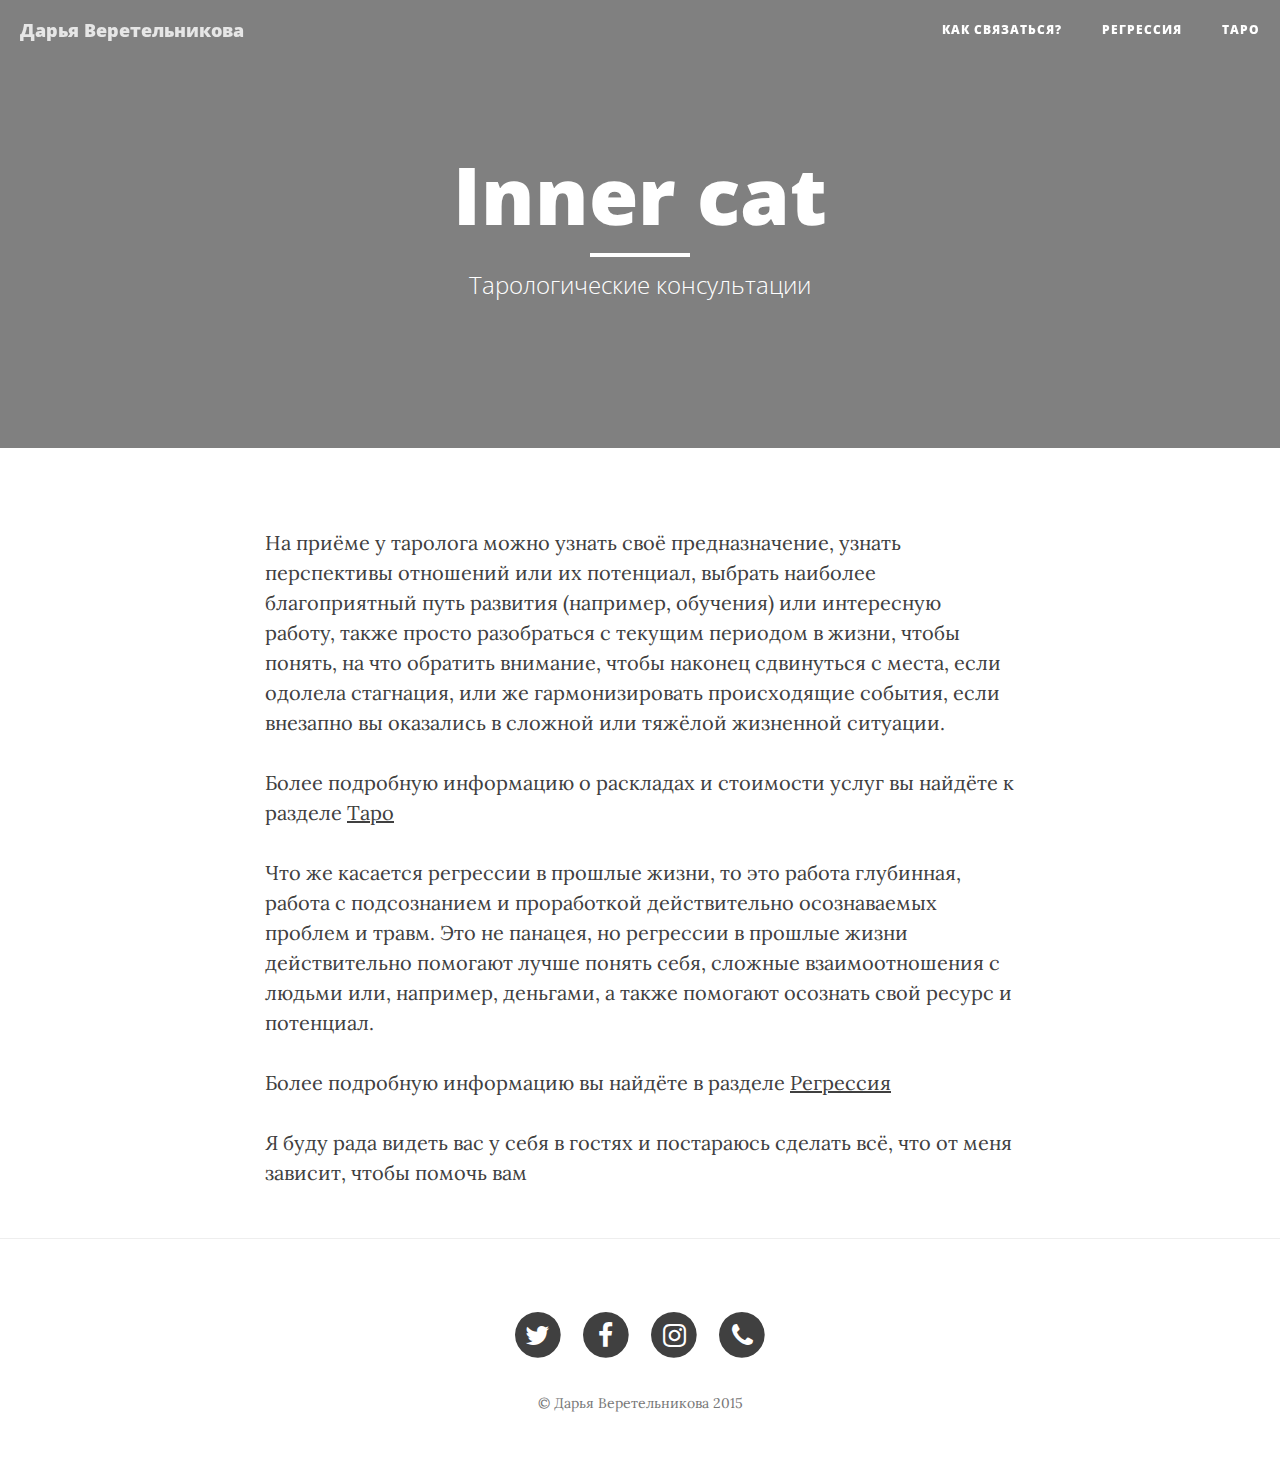
==== index.html @ f850992d "Обновил заголовок" ====
<!DOCTYPE html>
<html lang="en">

<head>

    <meta charset="utf-8">
    <meta http-equiv="X-UA-Compatible" content="IE=edge">
    <meta name="viewport" content="width=device-width, initial-scale=1">
    <meta name="description" content="Тарология и психология">

    <title>Inner cat - Дарья Веретельникова</title>

    <link rel="canonical" href="http://innercat.ru//">

    <!-- Bootstrap Core CSS -->
    <link rel="stylesheet" href="/css/bootstrap.min.css">

    <!-- Custom CSS -->
    <link rel="stylesheet" href="/css/clean-blog.css">

    <!-- Pygments Github CSS -->
    <link rel="stylesheet" href="/css/syntax.css">

    <!-- Custom Fonts -->
    <link href="//maxcdn.bootstrapcdn.com/font-awesome/4.3.0/css/font-awesome.min.css" rel="stylesheet" type="text/css">
    <link href='//fonts.googleapis.com/css?family=Lora:400,700,400italic,700italic' rel='stylesheet' type='text/css'>
    <link href='//fonts.googleapis.com/css?family=Open+Sans:300italic,400italic,600italic,700italic,800italic,400,300,600,700,800' rel='stylesheet' type='text/css'>

    <!-- HTML5 Shim and Respond.js IE8 support of HTML5 elements and media queries -->
    <!-- WARNING: Respond.js doesn't work if you view the page via file:// -->
    <!--[if lt IE 9]>
        <script src="https://oss.maxcdn.com/libs/html5shiv/3.7.0/html5shiv.js"></script>
        <script src="https://oss.maxcdn.com/libs/respond.js/1.4.2/respond.min.js"></script>
    <![endif]-->

</head>


<body>

    <!-- Navigation -->
<nav class="navbar navbar-default navbar-custom navbar-fixed-top">
    <div class="container-fluid">
        <!-- Brand and toggle get grouped for better mobile display -->
        <div class="navbar-header page-scroll">
            <button type="button" class="navbar-toggle" data-toggle="collapse" data-target="#bs-example-navbar-collapse-1">
                <span class="sr-only">Навигация</span>
                <span class="icon-bar"></span>
                <span class="icon-bar"></span>
                <span class="icon-bar"></span>
            </button>
            <a class="navbar-brand" href="/">Дарья Веретельникова</a>
        </div>

        <!-- Collect the nav links, forms, and other content for toggling -->
        <div class="collapse navbar-collapse" id="bs-example-navbar-collapse-1">
            <ul class="nav navbar-nav navbar-right">                
                
                <li>
                    <a href="/about/">Как связаться?</a>
                </li>
                
                <li>
                    <a href="/regression/">Регрессия</a>
                </li>
                
                <li>
                    <a href="/tarot/">Таро</a>
                </li>
                
            </ul>
        </div>
        <!-- /.navbar-collapse -->
    </div>
    <!-- /.container -->
</nav>


    <!-- Page Header -->
<header class="intro-header" style="background-image: url('/img/img2.jpg')">
    <div class="container">
        <div class="row">
            <div class="col-lg-8 col-lg-offset-2 col-md-10 col-md-offset-1">
                <div class="site-heading">
                    <h1>Inner cat</h1>
                    <hr class="small">
                    <span class="subheading">Тарологические консультации</span>
                </div>
            </div>
        </div>
    </div>
</header>

<!-- Main Content -->
<div class="container">
	<div class="row">
		<div class="col-lg-8 col-lg-offset-2 col-md-10 col-md-offset-1">
			<p>
На приёме у таролога можно узнать своё предназначение, узнать перспективы отношений или их потенциал, выбрать наиболее благоприятный путь развития (например, обучения) или интересную работу, также просто разобраться с текущим периодом в жизни, чтобы понять, на что обратить внимание, чтобы наконец сдвинуться с места, если одолела стагнация, или же гармонизировать происходящие события, если внезапно вы оказались в сложной или тяжёлой жизненной ситуации.
</p>

<p>
Более подробную информацию о раскладах и стоимости услуг вы найдёте к разделе <a href="/tarot">Таро</a>
</p>

<p>
Что же касается регрессии в прошлые жизни, то это работа глубинная, работа с подсознанием и проработкой действительно осознаваемых проблем и травм. Это не панацея, но регрессии в прошлые жизни действительно помогают лучше понять себя, сложные взаимоотношения с людьми или, например, деньгами, а также помогают осознать свой ресурс и потенциал.
</p>

<p>
Более подробную информацию вы найдёте в разделе <a href="/regression">Регрессия</a>
</p>

<p>
Я буду рада видеть вас у себя в гостях и постараюсь сделать всё, что от меня зависит, чтобы помочь вам
</p>
		</div>
	</div>
</div>

<hr>


    <!-- Footer -->
<footer>
    <div class="container">
        <div class="row">
            <div class="col-lg-8 col-lg-offset-2 col-md-10 col-md-offset-1">
                <ul class="list-inline text-center">
                    <!--
                    <li>
                        <a href="/feed.xml">
                            <span class="fa-stack fa-lg">
                                <i class="fa fa-circle fa-stack-2x"></i>
                                <i class="fa fa-rss fa-stack-1x fa-inverse"></i>
                            </span>
                        </a>
                    </li>
                    -->
                    
                    <li>
                        <a href="https://twitter.com/koticky">
                            <span class="fa-stack fa-lg">
                                <i class="fa fa-circle fa-stack-2x"></i>
                                <i class="fa fa-twitter fa-stack-1x fa-inverse"></i>
                            </span>
                        </a>
                    </li>
                    
                    
                    <li>
                        <a href="https://fb.com/koticky">
                            <span class="fa-stack fa-lg">
                                <i class="fa fa-circle fa-stack-2x"></i>
                                <i class="fa fa-facebook fa-stack-1x fa-inverse"></i>
                            </span>
                        </a>
                    </li>
                    
                    
                    <li>
                        <a href="https://instagram.com/koticky">
                            <span class="fa-stack fa-lg">
                                <i class="fa fa-circle fa-stack-2x"></i>
                                <i class="fa fa-instagram fa-stack-1x fa-inverse"></i>
                            </span>
                        </a>
                    </li>
                    
                    
                    <li>
                        <a href="skype:koticky">
                            <span class="fa-stack fa-lg">
                                <i class="fa fa-circle fa-stack-2x"></i>
                                <i class="fa fa-phone fa-stack-1x fa-inverse"></i>
                            </span>
                        </a>
                    </li>
                                        
                </ul>
                <p class="copyright text-muted">&copy; Дарья Веретельникова 2015</p>
            </div>
        </div>
    </div>
</footer>

<!-- jQuery -->
<script src="/js/jquery.min.js "></script>

<!-- Bootstrap Core JavaScript -->
<script src="/js/bootstrap.min.js "></script>

<!-- Custom Theme JavaScript -->
<script src="/js/clean-blog.min.js "></script>


</body>

</html>
---- css/clean-blog.css ----
body {
  font-family: 'Lora', 'Times New Roman', serif;
  font-size: 20px;
  color: #404040;
}
p {
  line-height: 1.5;
  margin: 30px 0;
}
p a {
  text-decoration: underline;
}
h1,
h2,
h3,
h4,
h5,
h6 {
  font-family: 'Open Sans', 'Helvetica Neue', Helvetica, Arial, sans-serif;
  font-weight: 800;
}
a {
  color: #404040;
}
a:hover,
a:focus {
  color: #0085a1;
}
a img:hover,
a img:focus {
  cursor: zoom-in;
}
blockquote {
  color: #808080;
  font-style: italic;
}
hr.small {
  max-width: 100px;
  margin: 15px auto;
  border-width: 4px;
  border-color: white;
}
.navbar-custom {
  background: white;
  position: absolute;
  top: 0;
  left: 0;
  width: 100%;
  z-index: 3;
  font-family: 'Open Sans', 'Helvetica Neue', Helvetica, Arial, sans-serif;
}
.navbar-custom .navbar-brand {
  font-weight: 800;
}
.navbar-custom .nav li a {
  text-transform: uppercase;
  font-size: 12px;
  font-weight: 800;
  letter-spacing: 1px;
}
@media only screen and (min-width: 768px) {
  .navbar-custom {
    background: transparent;
    border-bottom: 1px solid transparent;
  }
  .navbar-custom .navbar-brand {
    color: white;
    padding: 20px;
  }
  .navbar-custom .navbar-brand:hover,
  .navbar-custom .navbar-brand:focus {
    color: rgba(255, 255, 255, 0.8);
  }
  .navbar-custom .nav li a {
    color: white;
    padding: 20px;
  }
  .navbar-custom .nav li a:hover,
  .navbar-custom .nav li a:focus {
    color: rgba(255, 255, 255, 0.8);
  }
}
@media only screen and (min-width: 1170px) {
  .navbar-custom {
    -webkit-transition: background-color 0.3s;
    -moz-transition: background-color 0.3s;
    transition: background-color 0.3s;
    /* Force Hardware Acceleration in WebKit */
    -webkit-transform: translate3d(0, 0, 0);
    -moz-transform: translate3d(0, 0, 0);
    -ms-transform: translate3d(0, 0, 0);
    -o-transform: translate3d(0, 0, 0);
    transform: translate3d(0, 0, 0);
    -webkit-backface-visibility: hidden;
    backface-visibility: hidden;
  }
  .navbar-custom.is-fixed {
    /* when the user scrolls down, we hide the header right above the viewport */
    position: fixed;
    top: -61px;
    background-color: rgba(255, 255, 255, 0.9);
    border-bottom: 1px solid #f2f2f2;
    -webkit-transition: -webkit-transform 0.3s;
    -moz-transition: -moz-transform 0.3s;
    transition: transform 0.3s;
  }
  .navbar-custom.is-fixed .navbar-brand {
    color: #404040;
  }
  .navbar-custom.is-fixed .navbar-brand:hover,
  .navbar-custom.is-fixed .navbar-brand:focus {
    color: #0085a1;
  }
  .navbar-custom.is-fixed .nav li a {
    color: #404040;
  }
  .navbar-custom.is-fixed .nav li a:hover,
  .navbar-custom.is-fixed .nav li a:focus {
    color: #0085a1;
  }
  .navbar-custom.is-visible {
    /* if the user changes the scrolling direction, we show the header */
    -webkit-transform: translate3d(0, 100%, 0);
    -moz-transform: translate3d(0, 100%, 0);
    -ms-transform: translate3d(0, 100%, 0);
    -o-transform: translate3d(0, 100%, 0);
    transform: translate3d(0, 100%, 0);
  }
}
.intro-header {
  background: no-repeat center center;
  background-color: #808080;
  background-attachment: scroll;
  -webkit-background-size: cover;
  -moz-background-size: cover;
  background-size: cover;
  -o-background-size: cover;
  margin-bottom: 50px;
}
.intro-header .site-heading,
.intro-header .post-heading,
.intro-header .page-heading {
  padding: 100px 0 50px;
  color: white;
}
@media only screen and (min-width: 768px) {
  .intro-header .site-heading,
  .intro-header .post-heading,
  .intro-header .page-heading {
    padding: 150px 0;
  }
}
.intro-header .site-heading,
.intro-header .page-heading {
  text-align: center;
}
.intro-header .site-heading h1,
.intro-header .page-heading h1 {
  margin-top: 0;
  font-size: 50px;
}
.intro-header .site-heading .subheading,
.intro-header .page-heading .subheading {
  font-size: 24px;
  line-height: 1.1;
  display: block;
  font-family: 'Open Sans', 'Helvetica Neue', Helvetica, Arial, sans-serif;
  font-weight: 300;
  margin: 10px 0 0;
}
@media only screen and (min-width: 768px) {
  .intro-header .site-heading h1,
  .intro-header .page-heading h1 {
    font-size: 80px;
  }
}
.intro-header .post-heading h1 {
  font-size: 35px;
}
.intro-header .post-heading .subheading,
.intro-header .post-heading .meta {
  line-height: 1.1;
  display: block;
}
.intro-header .post-heading .subheading {
  font-family: 'Open Sans', 'Helvetica Neue', Helvetica, Arial, sans-serif;
  font-size: 24px;
  margin: 10px 0 30px;
  font-weight: 600;
}
.intro-header .post-heading .meta {
  font-family: 'Lora', 'Times New Roman', serif;
  font-style: italic;
  font-weight: 300;
  font-size: 20px;
}
.intro-header .post-heading .meta a {
  color: white;
}
@media only screen and (min-width: 768px) {
  .intro-header .post-heading h1 {
    font-size: 55px;
  }
  .intro-header .post-heading .subheading {
    font-size: 30px;
  }
}
.post-preview > a {
  color: #404040;
}
.post-preview > a:hover,
.post-preview > a:focus {
  text-decoration: none;
  color: #0085a1;
}
.post-preview > a > .post-title {
  font-size: 30px;
  margin-top: 30px;
  margin-bottom: 10px;
}
.post-preview > a > .post-subtitle {
  margin: 0;
  font-weight: 300;
  margin-bottom: 10px;
}
.post-preview > .post-meta {
  color: #808080;
  font-size: 18px;
  font-style: italic;
  margin-top: 0;
}
.post-preview > .post-meta > a {
  text-decoration: none;
  color: #404040;
}
.post-preview > .post-meta > a:hover,
.post-preview > .post-meta > a:focus {
  color: #0085a1;
  text-decoration: underline;
}
@media only screen and (min-width: 768px) {
  .post-preview > a > .post-title {
    font-size: 36px;
  }
}
.section-heading {
  font-size: 36px;
  margin-top: 60px;
  font-weight: 700;
}
.caption {
  text-align: center;
  font-size: 14px;
  padding: 10px;
  font-style: italic;
  margin: 0;
  display: block;
  border-bottom-right-radius: 5px;
  border-bottom-left-radius: 5px;
}
footer {
  padding: 50px 0 65px;
}
footer .list-inline {
  margin: 0;
  padding: 0;
}
footer .copyright {
  font-size: 14px;
  text-align: center;
  margin-bottom: 0;
}
.floating-label-form-group {
  font-size: 14px;
  position: relative;
  margin-bottom: 0;
  padding-bottom: 0.5em;
  border-bottom: 1px solid #eeeeee;
}
.floating-label-form-group input,
.floating-label-form-group textarea {
  z-index: 1;
  position: relative;
  padding-right: 0;
  padding-left: 0;
  border: none;
  border-radius: 0;
  font-size: 1.5em;
  background: none;
  box-shadow: none !important;
  resize: none;
}
.floating-label-form-group label {
  display: block;
  z-index: 0;
  position: relative;
  top: 2em;
  margin: 0;
  font-size: 0.85em;
  line-height: 1.764705882em;
  vertical-align: middle;
  vertical-align: baseline;
  opacity: 0;
  -webkit-transition: top 0.3s ease,opacity 0.3s ease;
  -moz-transition: top 0.3s ease,opacity 0.3s ease;
  -ms-transition: top 0.3s ease,opacity 0.3s ease;
  transition: top 0.3s ease,opacity 0.3s ease;
}
.floating-label-form-group::not(:first-child) {
  padding-left: 14px;
  border-left: 1px solid #eeeeee;
}
.floating-label-form-group-with-value label {
  top: 0;
  opacity: 1;
}
.floating-label-form-group-with-focus label {
  color: #0085a1;
}
form .row:first-child .floating-label-form-group {
  border-top: 1px solid #eeeeee;
}
.btn {
  font-family: 'Open Sans', 'Helvetica Neue', Helvetica, Arial, sans-serif;
  text-transform: uppercase;
  font-size: 14px;
  font-weight: 800;
  letter-spacing: 1px;
  border-radius: 0;
  padding: 15px 25px;
}
.btn-lg {
  font-size: 16px;
  padding: 25px 35px;
}
.btn-default:hover,
.btn-default:focus {
  background-color: #0085a1;
  border: 1px solid #0085a1;
  color: white;
}
.pager {
  margin: 20px 0 0;
}
.pager li > a,
.pager li > span {
  font-family: 'Open Sans', 'Helvetica Neue', Helvetica, Arial, sans-serif;
  text-transform: uppercase;
  font-size: 14px;
  font-weight: 800;
  letter-spacing: 1px;
  padding: 10px 5px;
  background-color: white;
  border-radius: 0;
}
@media only screen and (min-width: 768px) {
  .pager li > a,
  .pager li > span {
    font-size: 14px;
    padding: 15px 25px;
  }
}
.pager li > a:hover,
.pager li > a:focus {
  color: white;
  background-color: #0085a1;
  border: 1px solid #0085a1;
}
.pager .disabled > a,
.pager .disabled > a:hover,
.pager .disabled > a:focus,
.pager .disabled > span {
  color: #808080;
  background-color: #404040;
  cursor: not-allowed;
}
::-moz-selection {
  color: white;
  text-shadow: none;
  background: #0085a1;
}
::selection {
  color: white;
  text-shadow: none;
  background: #0085a1;
}
img::selection {
  color: white;
  background: transparent;
}
img::-moz-selection {
  color: white;
  background: transparent;
}
body {
  webkit-tap-highlight-color: #0085a1;
}
---- css/syntax.css ----
/* to make lines scroll instead of wrap */
/* from http://stackoverflow.com/a/23393920 */

.highlight pre code * {
  white-space: nowrap;    // this sets all children inside to nowrap
}

.highlight pre {
  overflow-x: auto;       // this sets the scrolling in x
}

.highlight pre code {
  white-space: pre;       // forces <code> to respect <pre> formatting
}


/*
 * GitHub style for Pygments syntax highlighter, for use with Jekyll
 * Courtesy of GitHub.com
 */

.highlight pre, pre, .highlight .hll { background-color: #f8f8f8; border: 1px solid #ccc; padding: 6px 10px; border-radius: 3px; }
.highlight .c { color: #999988; font-style: italic; }
.highlight .err { color: #a61717; background-color: #e3d2d2; }
.highlight .k { font-weight: bold; }
.highlight .o { font-weight: bold; }
.highlight .cm { color: #999988; font-style: italic; }
.highlight .cp { color: #999999; font-weight: bold; }
.highlight .c1 { color: #999988; font-style: italic; }
.highlight .cs { color: #999999; font-weight: bold; font-style: italic; }
.highlight .gd { color: #000000; background-color: #ffdddd; }
.highlight .gd .x { color: #000000; background-color: #ffaaaa; }
.highlight .ge { font-style: italic; }
.highlight .gr { color: #aa0000; }
.highlight .gh { color: #999999; }
.highlight .gi { color: #000000; background-color: #ddffdd; }
.highlight .gi .x { color: #000000; background-color: #aaffaa; }
.highlight .go { color: #888888; }
.highlight .gp { color: #555555; }
.highlight .gs { font-weight: bold; }
.highlight .gu { color: #800080; font-weight: bold; }
.highlight .gt { color: #aa0000; }
.highlight .kc { font-weight: bold; }
.highlight .kd { font-weight: bold; }
.highlight .kn { font-weight: bold; }
.highlight .kp { font-weight: bold; }
.highlight .kr { font-weight: bold; }
.highlight .kt { color: #445588; font-weight: bold; }
.highlight .m { color: #009999; }
.highlight .s { color: #dd1144; }
.highlight .n { color: #333333; }
.highlight .na { color: teal; }
.highlight .nb { color: #0086b3; }
.highlight .nc { color: #445588; font-weight: bold; }
.highlight .no { color: teal; }
.highlight .ni { color: purple; }
.highlight .ne { color: #990000; font-weight: bold; }
.highlight .nf { color: #990000; font-weight: bold; }
.highlight .nn { color: #555555; }
.highlight .nt { color: navy; }
.highlight .nv { color: teal; }
.highlight .ow { font-weight: bold; }
.highlight .w { color: #bbbbbb; }
.highlight .mf { color: #009999; }
.highlight .mh { color: #009999; }
.highlight .mi { color: #009999; }
.highlight .mo { color: #009999; }
.highlight .sb { color: #dd1144; }
.highlight .sc { color: #dd1144; }
.highlight .sd { color: #dd1144; }
.highlight .s2 { color: #dd1144; }
.highlight .se { color: #dd1144; }
.highlight .sh { color: #dd1144; }
.highlight .si { color: #dd1144; }
.highlight .sx { color: #dd1144; }
.highlight .sr { color: #009926; }
.highlight .s1 { color: #dd1144; }
.highlight .ss { color: #990073; }
.highlight .bp { color: #999999; }
.highlight .vc { color: teal; }
.highlight .vg { color: teal; }
.highlight .vi { color: teal; }
.highlight .il { color: #009999; }
.highlight .gc { color: #999; background-color: #EAF2F5; }
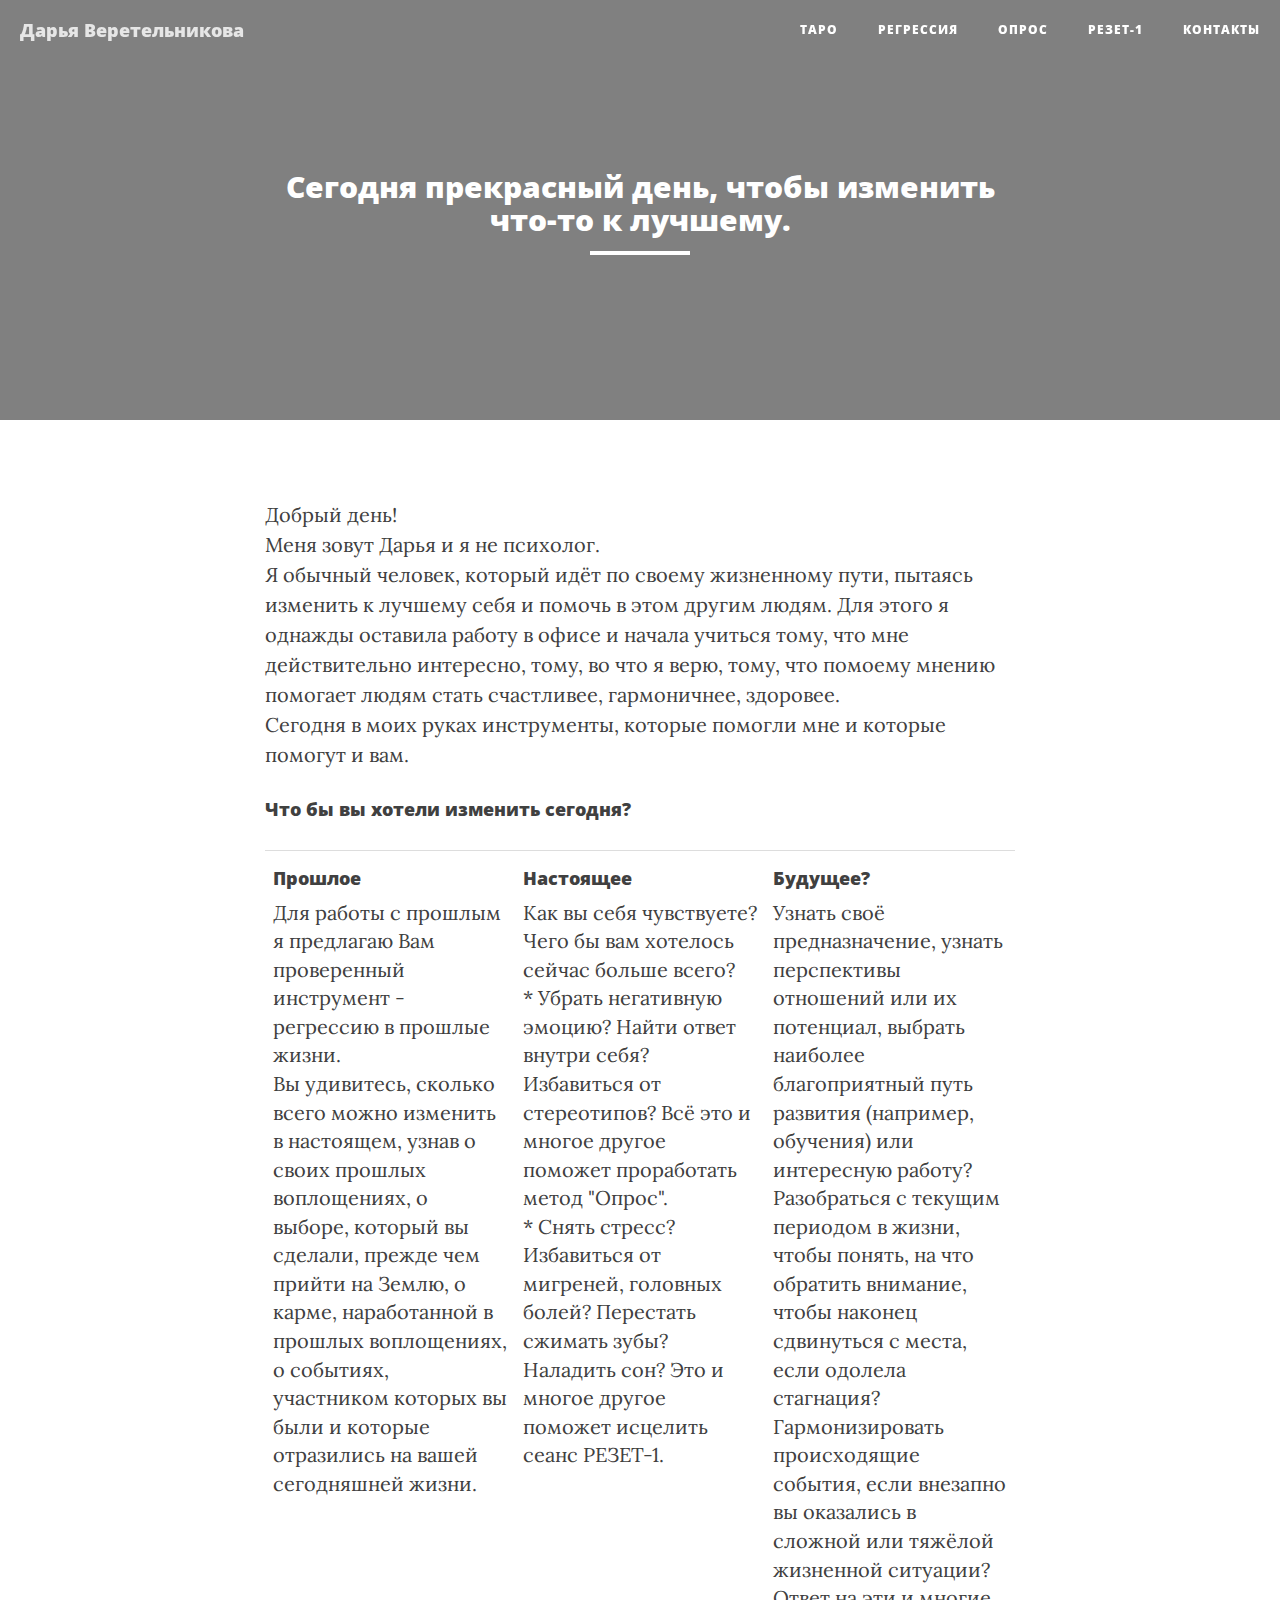
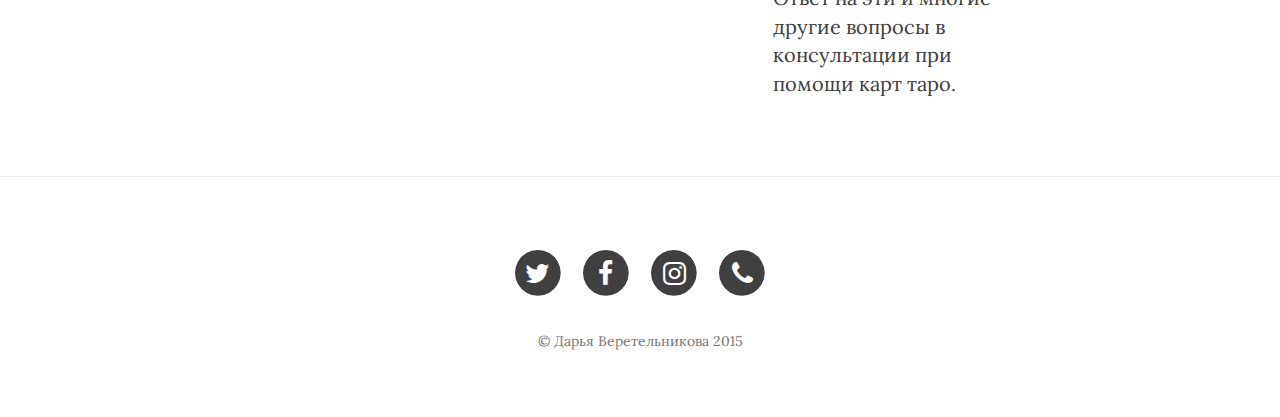
==== commit d23ef7f6: "uodate" ====
--- a/index.html
+++ b/index.html
@@ -57,15 +57,23 @@
             <ul class="nav navbar-nav navbar-right">                
                 
                 <li>
-                    <a href="/about/">Как связаться?</a>
+                    <a href="/tarot/">Таро</a>
+                </li>
+				
+                <li>
+                    <a href="/regression/">Регрессия</a>
                 </li>
                 
                 <li>
-                    <a href="/regression/">Регрессия</a>
-                </li>
-                
-                <li>
-                    <a href="/tarot/">Таро</a>
+                    <a href="/opros/">Опрос</a>
+                </li>
+								
+				<li>
+                    <a href="/reset/">РЕЗЕТ-1</a>
+                </li>
+				
+				<li>
+                    <a href="/about/">Контакты</a>
                 </li>
                 
             </ul>
@@ -82,9 +90,9 @@
         <div class="row">
             <div class="col-lg-8 col-lg-offset-2 col-md-10 col-md-offset-1">
                 <div class="site-heading">
-                    <h1>Inner cat</h1>
+                    <h2>Сегодня прекрасный день, чтобы изменить что-то к лучшему.</h2>
                     <hr class="small">
-                    <span class="subheading">Тарологические консультации</span>
+                    <span class="subheading"></span>
                 </div>
             </div>
         </div>
@@ -96,23 +104,31 @@
 	<div class="row">
 		<div class="col-lg-8 col-lg-offset-2 col-md-10 col-md-offset-1">
 			<p>
-На приёме у таролога можно узнать своё предназначение, узнать перспективы отношений или их потенциал, выбрать наиболее благоприятный путь развития (например, обучения) или интересную работу, также просто разобраться с текущим периодом в жизни, чтобы понять, на что обратить внимание, чтобы наконец сдвинуться с места, если одолела стагнация, или же гармонизировать происходящие события, если внезапно вы оказались в сложной или тяжёлой жизненной ситуации.
+Добрый день!
+<br>Меня зовут Дарья и я не психолог. 
+<br>Я обычный человек, который идёт по своему жизненному пути, пытаясь изменить к лучшему себя и помочь в этом другим людям. Для этого я однажды оставила работу в офисе и начала учиться тому, что мне действительно интересно, тому, во что я верю, тому, что помоему мнению помогает людям стать счастливее, гармоничнее, здоровее.
+<br>Сегодня в моих руках инструменты, которые помогли мне и которые помогут и вам.
 </p>
-
+<p><h4>Что бы вы хотели изменить сегодня?</h4>
+</p>
+<table width=99%>
+<td width=33% align=char valign=top>
+<h4>Прошлое</h4>
+Для работы с прошлым я предлагаю Вам проверенный инструмент - <a href='/regression/'>регрессию в прошлые жизни.</a>
+<br>Вы удивитесь, сколько всего можно изменить в настоящем, узнав о своих прошлых воплощениях, о выборе, который вы сделали, прежде чем прийти на Землю, о карме, наработанной в прошлых воплощениях, о событиях, участником которых вы были и которые отразились на вашей сегодняшней жизни.
+</td>
+<td width=33% align=char valign=top>
+<h4>Настоящее</h4>
+Как вы себя чувствуете? Чего бы вам хотелось сейчас больше всего?
+<br>* Убрать негативную эмоцию? Найти ответ внутри себя? Избавиться от стереотипов? Всё это и многое другое поможет проработать метод <a href='/opros'>"Опрос".</a>
+<br>* Снять стресс? Избавиться от мигреней, головных болей? Перестать сжимать зубы? Наладить сон? Это и многое другое поможет исцелить сеанс <a href='/reset'>РЕЗЕТ-1.</a>
+</td>
+<td width=33% align=char valign=top>
+<h4>Будущее?</h4>
+Узнать своё предназначение, узнать перспективы отношений или их потенциал, выбрать наиболее благоприятный путь развития (например, обучения) или интересную работу? Разобраться с текущим периодом в жизни, чтобы понять, на что обратить внимание, чтобы наконец сдвинуться с места, если одолела стагнация? Гармонизировать происходящие события, если внезапно вы оказались в сложной или тяжёлой жизненной ситуации? Ответ на эти и многие другие вопросы в <a href='/tarot/'>консультации при помощи карт таро</a>.
+</td>
+</table>
 <p>
-Более подробную информацию о раскладах и стоимости услуг вы найдёте к разделе <a href="/tarot">Таро</a>
-</p>
-
-<p>
-Что же касается регрессии в прошлые жизни, то это работа глубинная, работа с подсознанием и проработкой действительно осознаваемых проблем и травм. Это не панацея, но регрессии в прошлые жизни действительно помогают лучше понять себя, сложные взаимоотношения с людьми или, например, деньгами, а также помогают осознать свой ресурс и потенциал.
-</p>
-
-<p>
-Более подробную информацию вы найдёте в разделе <a href="/regression">Регрессия</a>
-</p>
-
-<p>
-Я буду рада видеть вас у себя в гостях и постараюсь сделать всё, что от меня зависит, чтобы помочь вам
 </p>
 		</div>
 	</div>
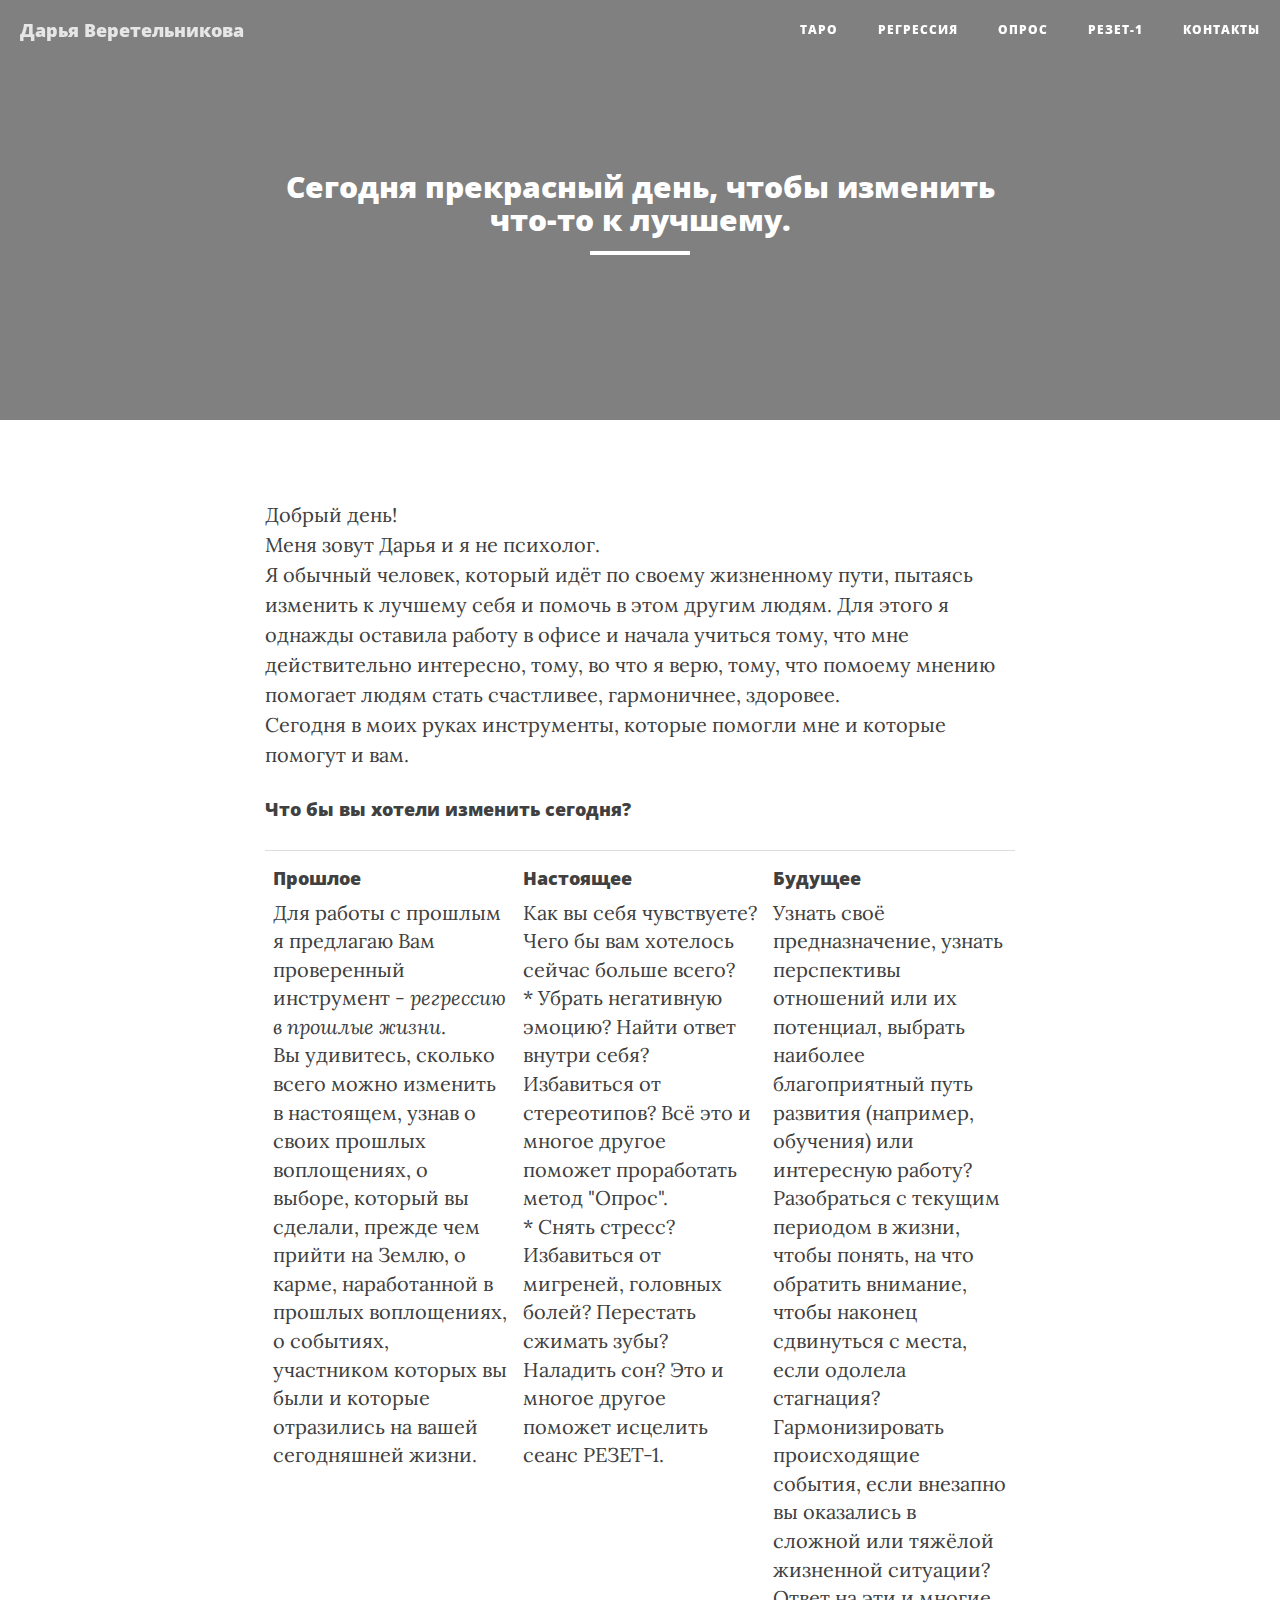
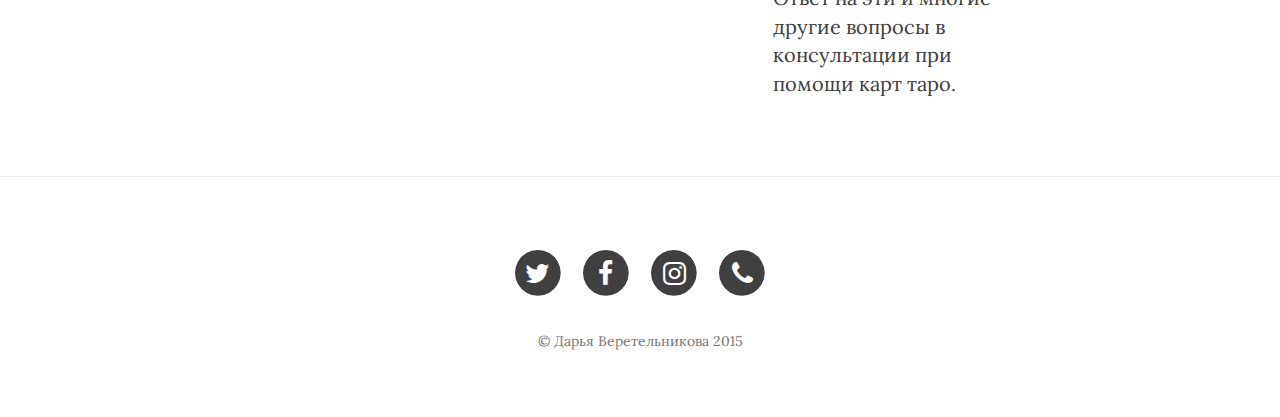
==== commit dc62c24a: "r" ====
--- a/index.html
+++ b/index.html
@@ -114,7 +114,7 @@
 <table width=99%>
 <td width=33% align=char valign=top>
 <h4>Прошлое</h4>
-Для работы с прошлым я предлагаю Вам проверенный инструмент - <a href='/regression/'>регрессию в прошлые жизни.</a>
+Для работы с прошлым я предлагаю Вам проверенный инструмент - <a href='/regression/'><i>регрессию в прошлые жизни</i>.</a>
 <br>Вы удивитесь, сколько всего можно изменить в настоящем, узнав о своих прошлых воплощениях, о выборе, который вы сделали, прежде чем прийти на Землю, о карме, наработанной в прошлых воплощениях, о событиях, участником которых вы были и которые отразились на вашей сегодняшней жизни.
 </td>
 <td width=33% align=char valign=top>
@@ -124,7 +124,7 @@
 <br>* Снять стресс? Избавиться от мигреней, головных болей? Перестать сжимать зубы? Наладить сон? Это и многое другое поможет исцелить сеанс <a href='/reset'>РЕЗЕТ-1.</a>
 </td>
 <td width=33% align=char valign=top>
-<h4>Будущее?</h4>
+<h4>Будущее</h4>
 Узнать своё предназначение, узнать перспективы отношений или их потенциал, выбрать наиболее благоприятный путь развития (например, обучения) или интересную работу? Разобраться с текущим периодом в жизни, чтобы понять, на что обратить внимание, чтобы наконец сдвинуться с места, если одолела стагнация? Гармонизировать происходящие события, если внезапно вы оказались в сложной или тяжёлой жизненной ситуации? Ответ на эти и многие другие вопросы в <a href='/tarot/'>консультации при помощи карт таро</a>.
 </td>
 </table>
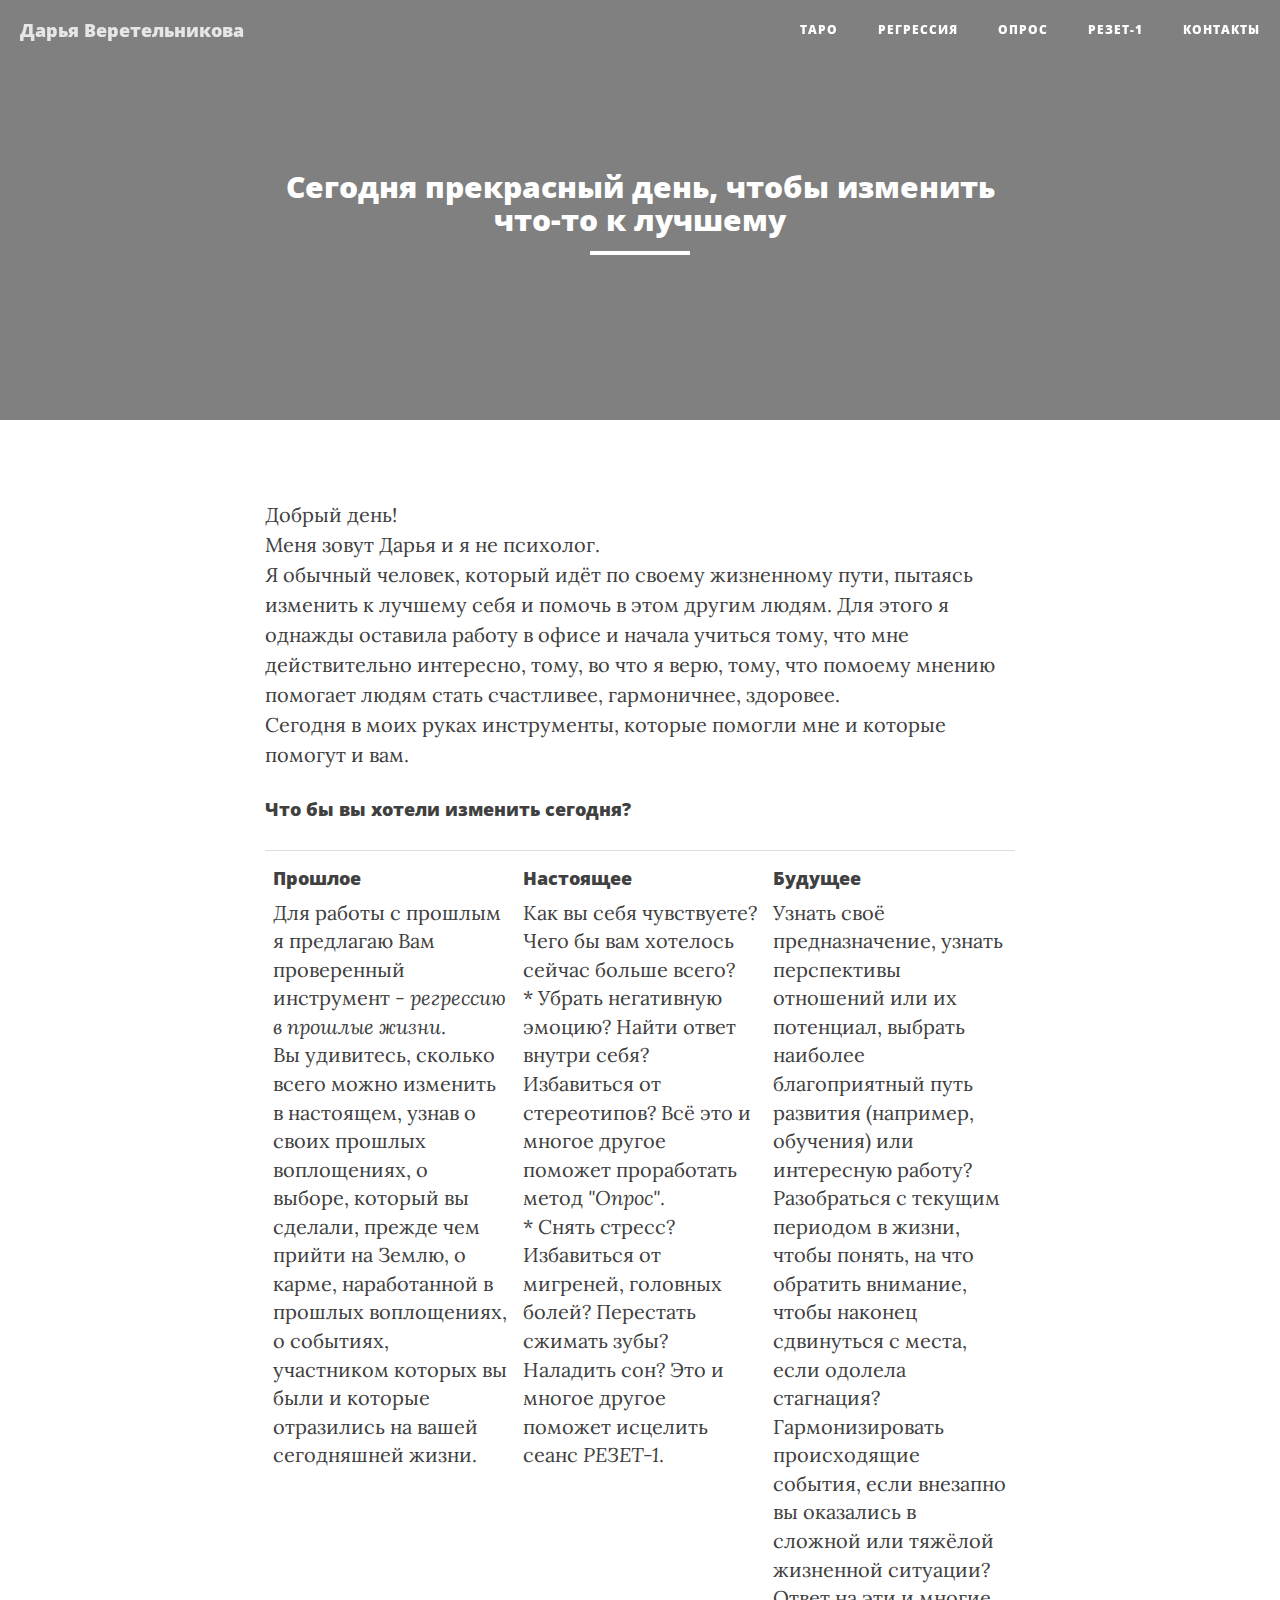
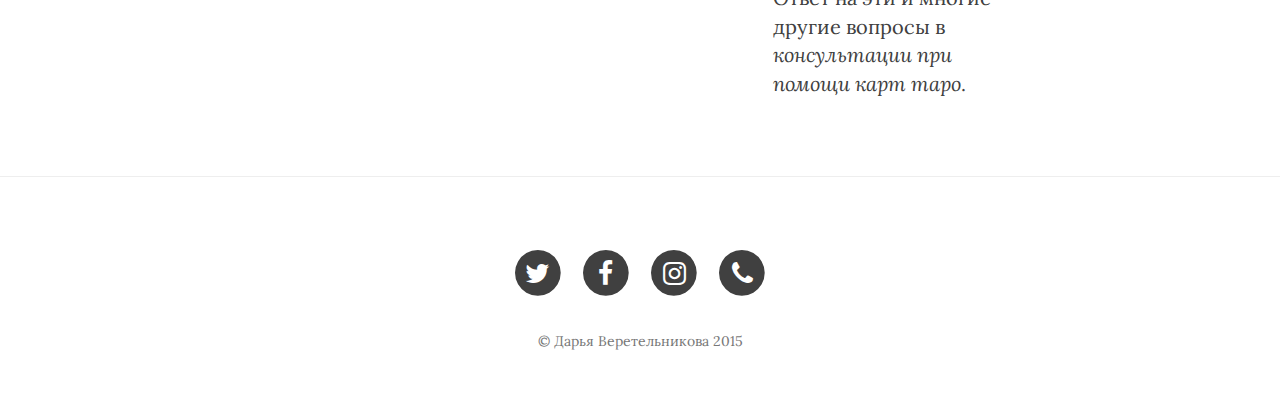
==== commit 3c725697: "test" ====
--- a/index.html
+++ b/index.html
@@ -90,7 +90,7 @@
         <div class="row">
             <div class="col-lg-8 col-lg-offset-2 col-md-10 col-md-offset-1">
                 <div class="site-heading">
-                    <h2>Сегодня прекрасный день, чтобы изменить что-то к лучшему.</h2>
+                    <h2>Сегодня прекрасный день, чтобы изменить что-то к лучшему</h2>
                     <hr class="small">
                     <span class="subheading"></span>
                 </div>
@@ -111,7 +111,7 @@
 </p>
 <p><h4>Что бы вы хотели изменить сегодня?</h4>
 </p>
-<table width=99%>
+<table width=99% font size=12px>
 <td width=33% align=char valign=top>
 <h4>Прошлое</h4>
 Для работы с прошлым я предлагаю Вам проверенный инструмент - <a href='/regression/'><i>регрессию в прошлые жизни</i>.</a>
@@ -120,12 +120,12 @@
 <td width=33% align=char valign=top>
 <h4>Настоящее</h4>
 Как вы себя чувствуете? Чего бы вам хотелось сейчас больше всего?
-<br>* Убрать негативную эмоцию? Найти ответ внутри себя? Избавиться от стереотипов? Всё это и многое другое поможет проработать метод <a href='/opros'>"Опрос".</a>
-<br>* Снять стресс? Избавиться от мигреней, головных болей? Перестать сжимать зубы? Наладить сон? Это и многое другое поможет исцелить сеанс <a href='/reset'>РЕЗЕТ-1.</a>
+<br>* Убрать негативную эмоцию? Найти ответ внутри себя? Избавиться от стереотипов? Всё это и многое другое поможет проработать метод <a href='/opros'><i>"Опрос"</i>.</a>
+<br>* Снять стресс? Избавиться от мигреней, головных болей? Перестать сжимать зубы? Наладить сон? Это и многое другое поможет исцелить сеанс <a href='/reset'><i>РЕЗЕТ-1</i>.</a>
 </td>
 <td width=33% align=char valign=top>
 <h4>Будущее</h4>
-Узнать своё предназначение, узнать перспективы отношений или их потенциал, выбрать наиболее благоприятный путь развития (например, обучения) или интересную работу? Разобраться с текущим периодом в жизни, чтобы понять, на что обратить внимание, чтобы наконец сдвинуться с места, если одолела стагнация? Гармонизировать происходящие события, если внезапно вы оказались в сложной или тяжёлой жизненной ситуации? Ответ на эти и многие другие вопросы в <a href='/tarot/'>консультации при помощи карт таро</a>.
+Узнать своё предназначение, узнать перспективы отношений или их потенциал, выбрать наиболее благоприятный путь развития (например, обучения) или интересную работу? Разобраться с текущим периодом в жизни, чтобы понять, на что обратить внимание, чтобы наконец сдвинуться с места, если одолела стагнация? Гармонизировать происходящие события, если внезапно вы оказались в сложной или тяжёлой жизненной ситуации? Ответ на эти и многие другие вопросы в <a href='/tarot/'><i>консультации при помощи карт таро</i></a>.
 </td>
 </table>
 <p>
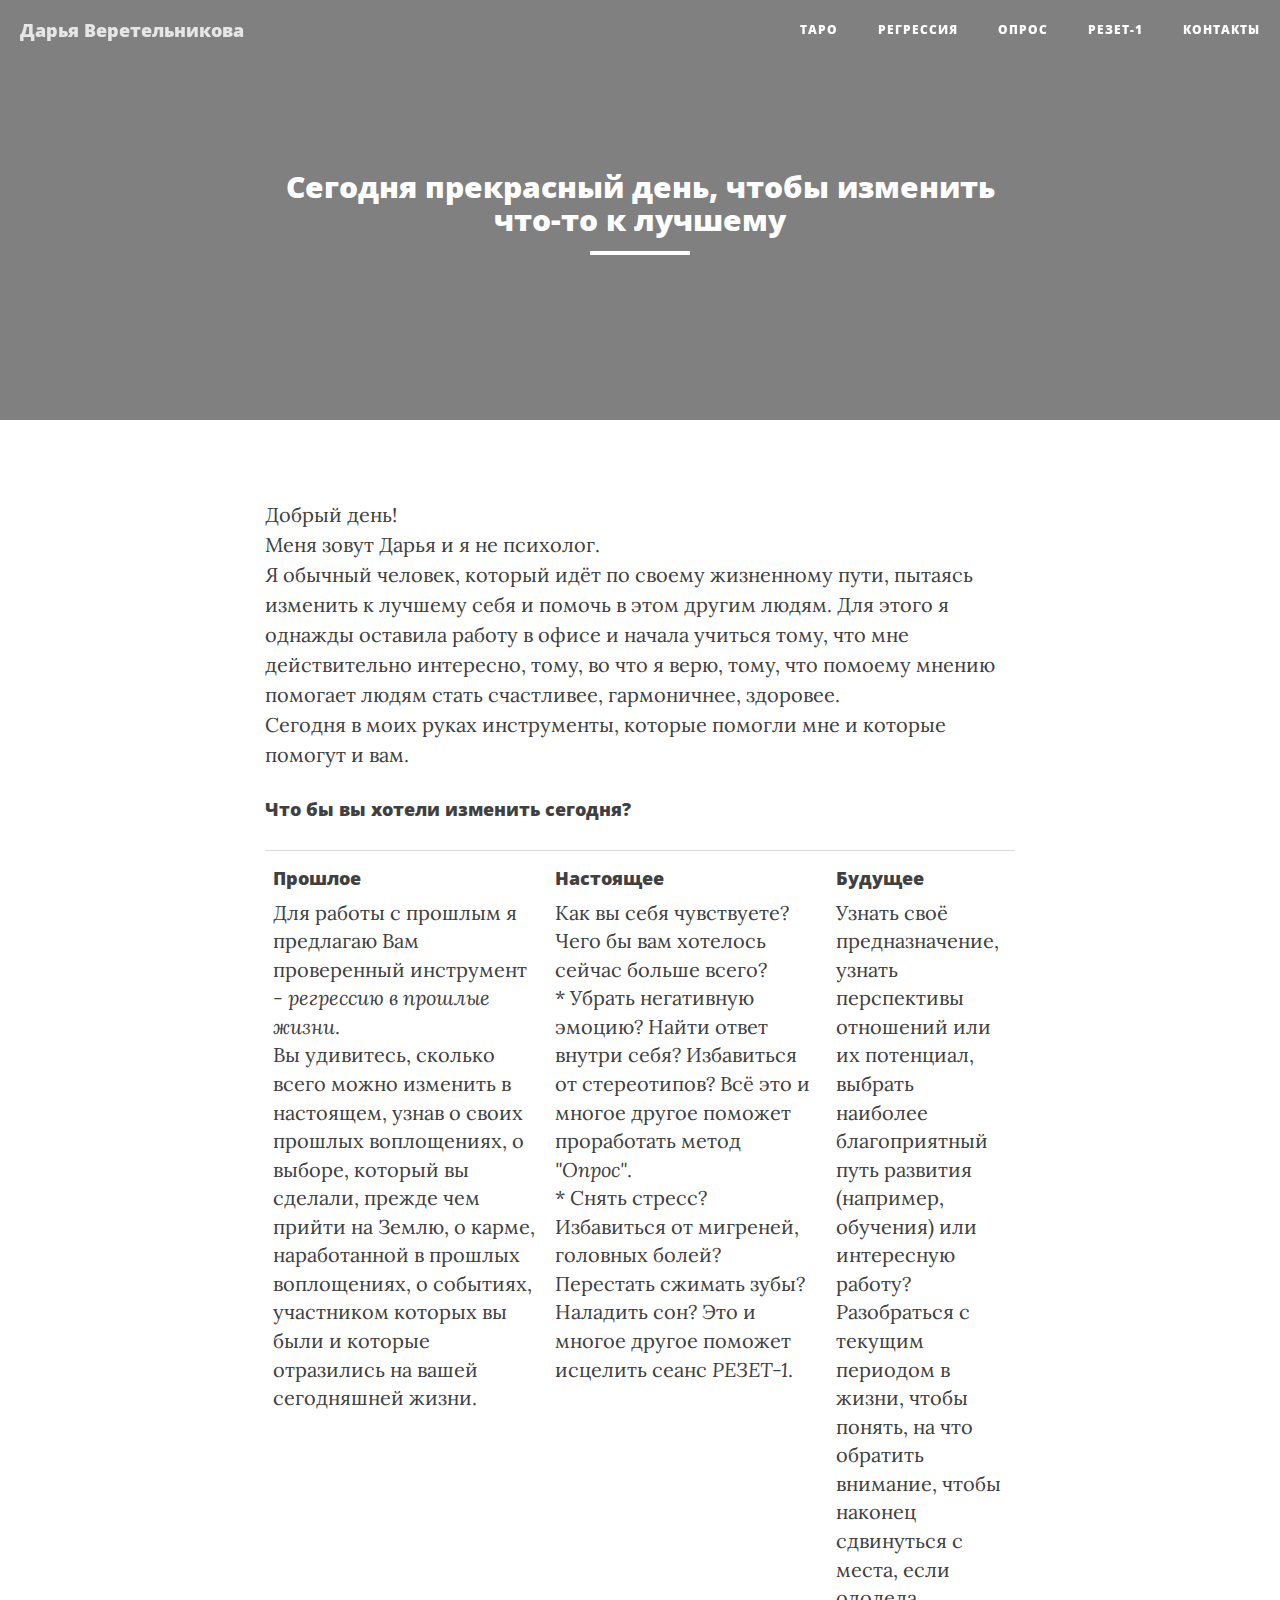
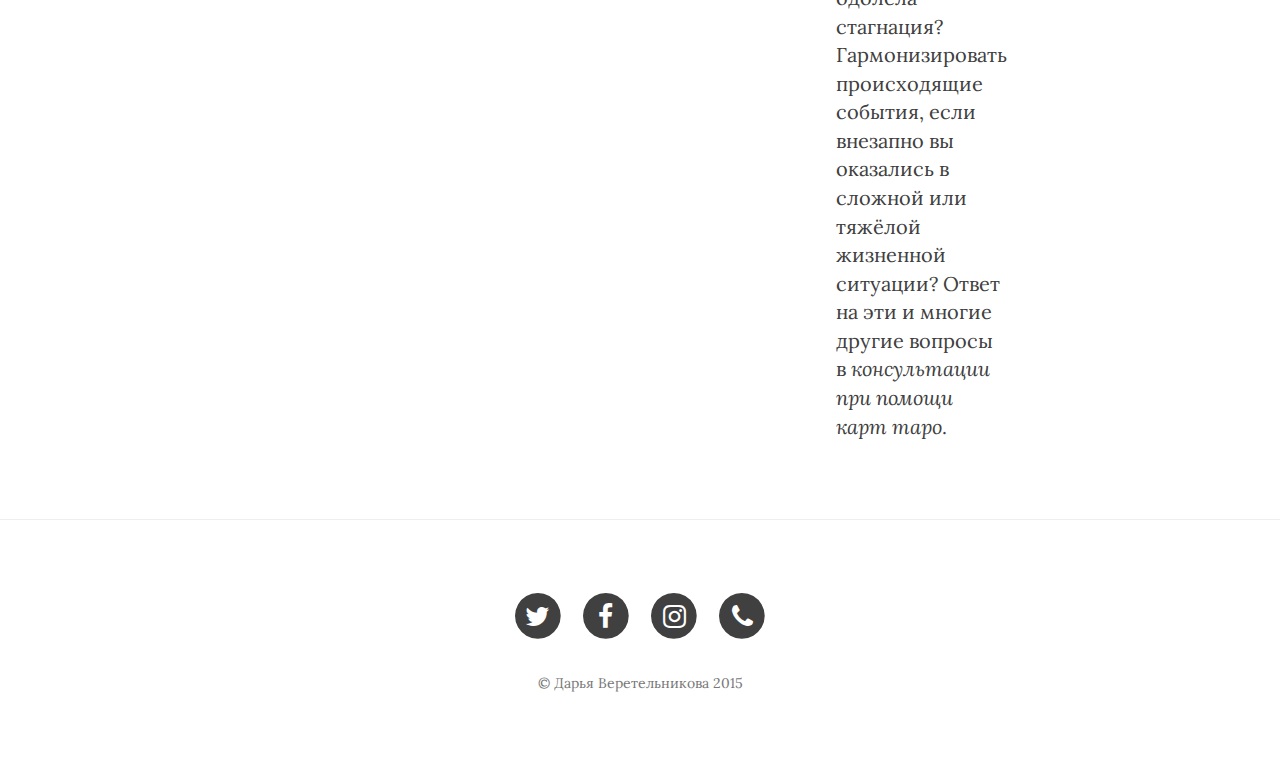
==== commit f5bf7d56: "table" ====
--- a/index.html
+++ b/index.html
@@ -111,19 +111,19 @@
 </p>
 <p><h4>Что бы вы хотели изменить сегодня?</h4>
 </p>
-<table width=99% font size=12px>
-<td width=33% align=char valign=top>
+<table width=120%>
+<td width=40% align=char valign=top>
 <h4>Прошлое</h4>
 Для работы с прошлым я предлагаю Вам проверенный инструмент - <a href='/regression/'><i>регрессию в прошлые жизни</i>.</a>
 <br>Вы удивитесь, сколько всего можно изменить в настоящем, узнав о своих прошлых воплощениях, о выборе, который вы сделали, прежде чем прийти на Землю, о карме, наработанной в прошлых воплощениях, о событиях, участником которых вы были и которые отразились на вашей сегодняшней жизни.
 </td>
-<td width=33% align=char valign=top>
+<td width=40% align=char valign=top>
 <h4>Настоящее</h4>
 Как вы себя чувствуете? Чего бы вам хотелось сейчас больше всего?
 <br>* Убрать негативную эмоцию? Найти ответ внутри себя? Избавиться от стереотипов? Всё это и многое другое поможет проработать метод <a href='/opros'><i>"Опрос"</i>.</a>
 <br>* Снять стресс? Избавиться от мигреней, головных болей? Перестать сжимать зубы? Наладить сон? Это и многое другое поможет исцелить сеанс <a href='/reset'><i>РЕЗЕТ-1</i>.</a>
 </td>
-<td width=33% align=char valign=top>
+<td width=40% align=char valign=top>
 <h4>Будущее</h4>
 Узнать своё предназначение, узнать перспективы отношений или их потенциал, выбрать наиболее благоприятный путь развития (например, обучения) или интересную работу? Разобраться с текущим периодом в жизни, чтобы понять, на что обратить внимание, чтобы наконец сдвинуться с места, если одолела стагнация? Гармонизировать происходящие события, если внезапно вы оказались в сложной или тяжёлой жизненной ситуации? Ответ на эти и многие другие вопросы в <a href='/tarot/'><i>консультации при помощи карт таро</i></a>.
 </td>
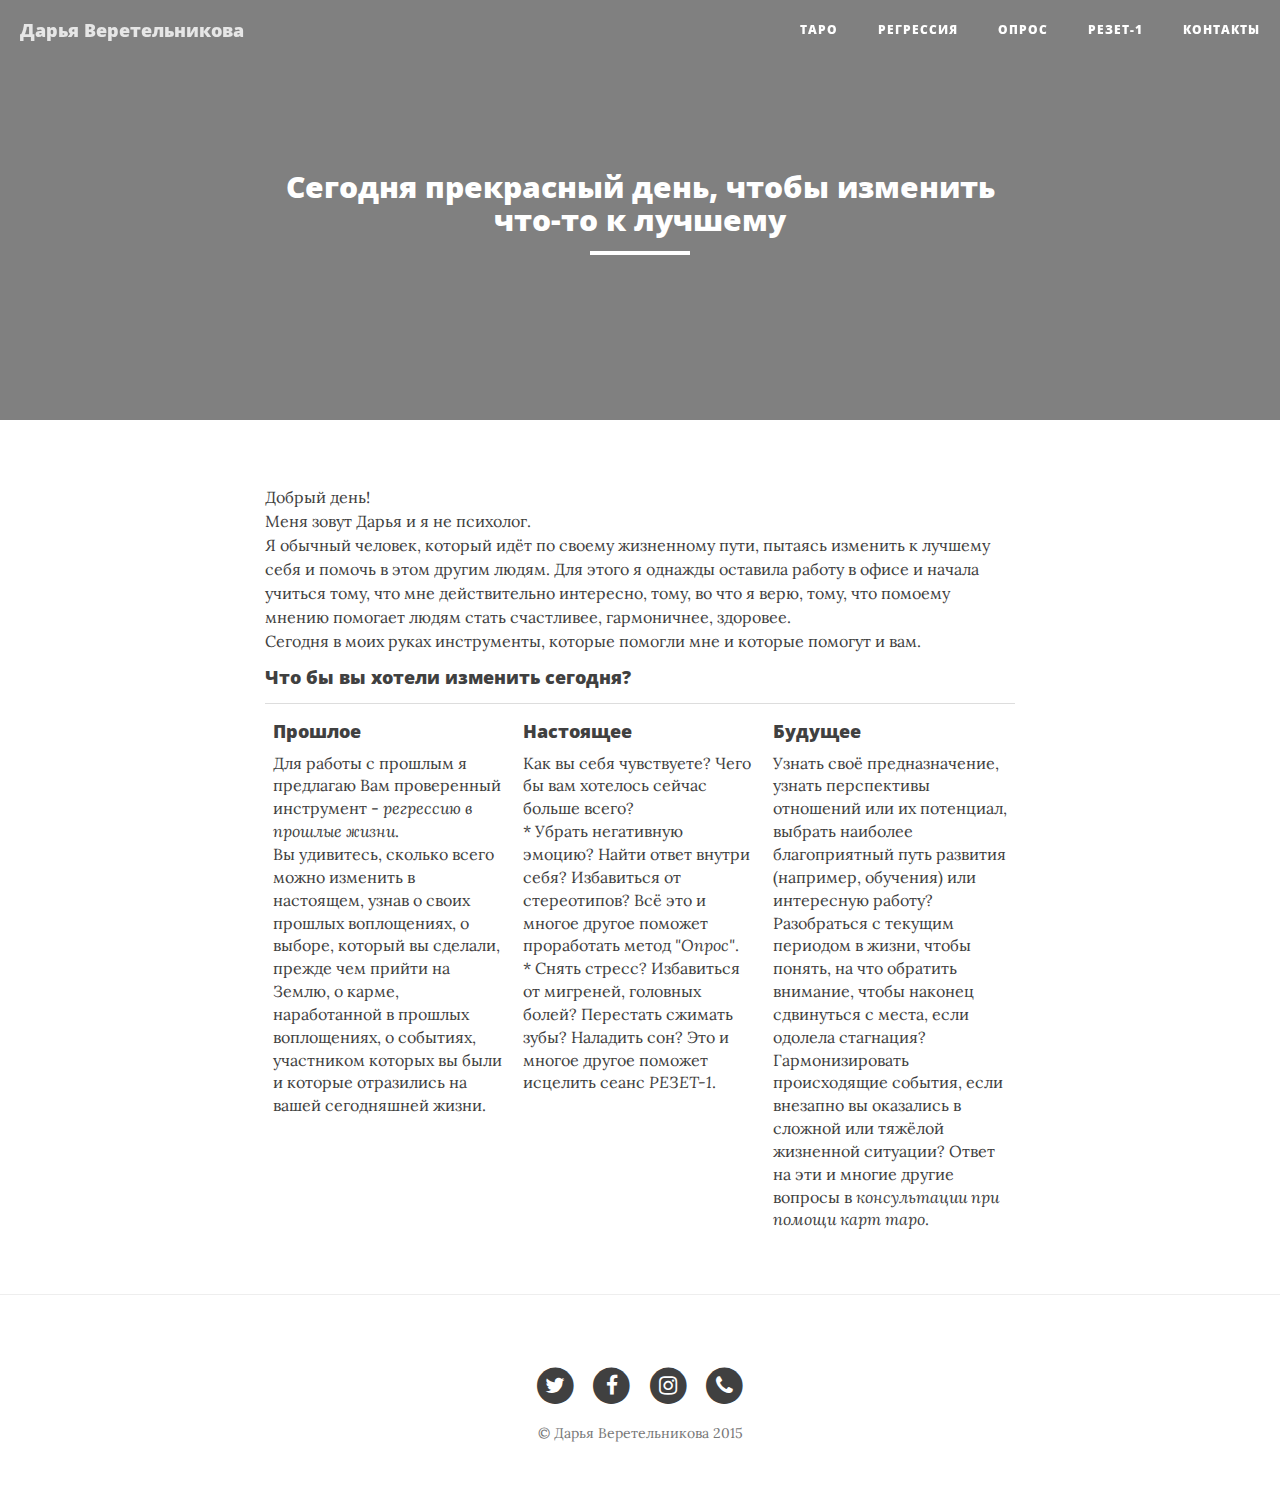
==== commit 20845be1: "table width" ====
--- a/index.html
+++ b/index.html
@@ -111,19 +111,19 @@
 </p>
 <p><h4>Что бы вы хотели изменить сегодня?</h4>
 </p>
-<table width=120%>
-<td width=40% align=char valign=top>
+<table width=100%>
+<td width=33% align=char valign=top>
 <h4>Прошлое</h4>
 Для работы с прошлым я предлагаю Вам проверенный инструмент - <a href='/regression/'><i>регрессию в прошлые жизни</i>.</a>
 <br>Вы удивитесь, сколько всего можно изменить в настоящем, узнав о своих прошлых воплощениях, о выборе, который вы сделали, прежде чем прийти на Землю, о карме, наработанной в прошлых воплощениях, о событиях, участником которых вы были и которые отразились на вашей сегодняшней жизни.
 </td>
-<td width=40% align=char valign=top>
+<td width=33% align=char valign=top>
 <h4>Настоящее</h4>
 Как вы себя чувствуете? Чего бы вам хотелось сейчас больше всего?
 <br>* Убрать негативную эмоцию? Найти ответ внутри себя? Избавиться от стереотипов? Всё это и многое другое поможет проработать метод <a href='/opros'><i>"Опрос"</i>.</a>
 <br>* Снять стресс? Избавиться от мигреней, головных болей? Перестать сжимать зубы? Наладить сон? Это и многое другое поможет исцелить сеанс <a href='/reset'><i>РЕЗЕТ-1</i>.</a>
 </td>
-<td width=40% align=char valign=top>
+<td width=33% align=char valign=top>
 <h4>Будущее</h4>
 Узнать своё предназначение, узнать перспективы отношений или их потенциал, выбрать наиболее благоприятный путь развития (например, обучения) или интересную работу? Разобраться с текущим периодом в жизни, чтобы понять, на что обратить внимание, чтобы наконец сдвинуться с места, если одолела стагнация? Гармонизировать происходящие события, если внезапно вы оказались в сложной или тяжёлой жизненной ситуации? Ответ на эти и многие другие вопросы в <a href='/tarot/'><i>консультации при помощи карт таро</i></a>.
 </td>
--- a/css/clean-blog.css
+++ b/css/clean-blog.css
@@ -1,11 +1,11 @@
 body {
   font-family: 'Lora', 'Times New Roman', serif;
-  font-size: 20px;
+  font-size: 16px;
   color: #404040;
 }
 p {
   line-height: 1.5;
-  margin: 30px 0;
+  margin: 15px 0;
 }
 p a {
   text-decoration: underline;
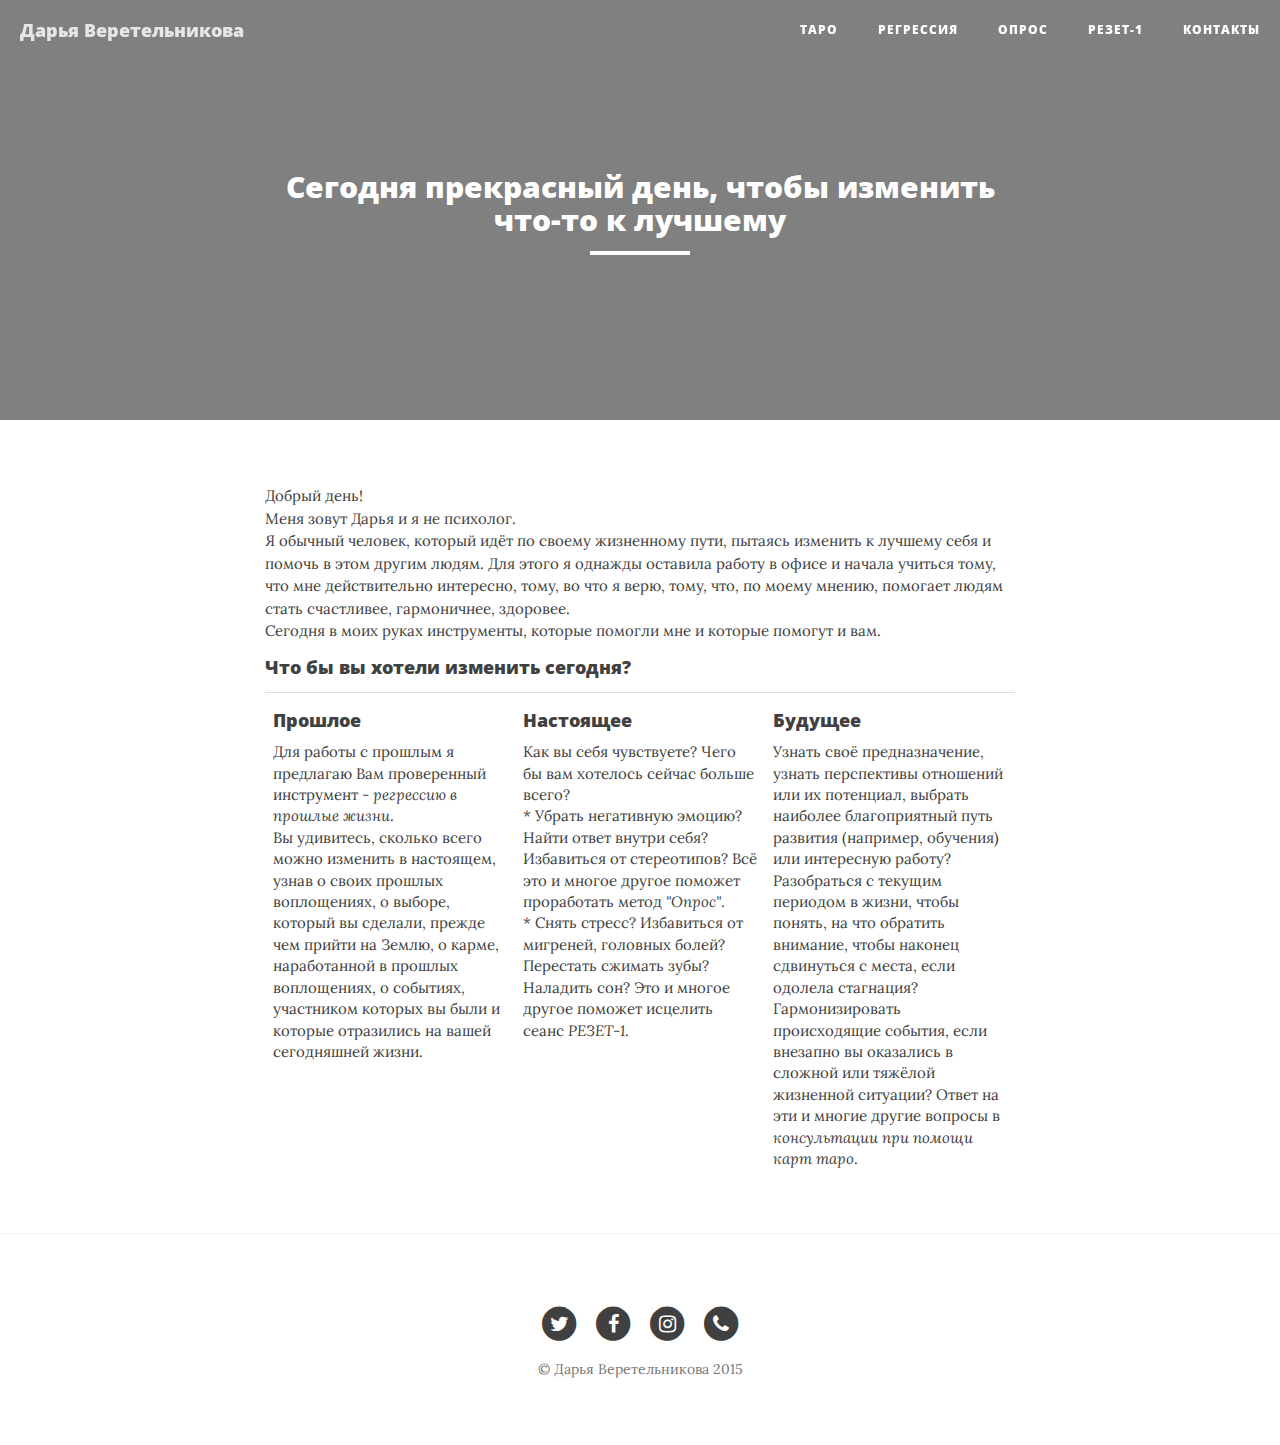
==== commit d0160d7c: "price" ====
--- a/index.html
+++ b/index.html
@@ -106,12 +106,12 @@
 			<p>
 Добрый день!
 <br>Меня зовут Дарья и я не психолог. 
-<br>Я обычный человек, который идёт по своему жизненному пути, пытаясь изменить к лучшему себя и помочь в этом другим людям. Для этого я однажды оставила работу в офисе и начала учиться тому, что мне действительно интересно, тому, во что я верю, тому, что помоему мнению помогает людям стать счастливее, гармоничнее, здоровее.
+<br>Я обычный человек, который идёт по своему жизненному пути, пытаясь изменить к лучшему себя и помочь в этом другим людям. Для этого я однажды оставила работу в офисе и начала учиться тому, что мне действительно интересно, тому, во что я верю, тому, что, по моему мнению, помогает людям стать счастливее, гармоничнее, здоровее.
 <br>Сегодня в моих руках инструменты, которые помогли мне и которые помогут и вам.
 </p>
 <p><h4>Что бы вы хотели изменить сегодня?</h4>
 </p>
-<table width=100%>
+<table width=99%>
 <td width=33% align=char valign=top>
 <h4>Прошлое</h4>
 Для работы с прошлым я предлагаю Вам проверенный инструмент - <a href='/regression/'><i>регрессию в прошлые жизни</i>.</a>
--- a/css/clean-blog.css
+++ b/css/clean-blog.css
@@ -1,6 +1,6 @@
 body {
   font-family: 'Lora', 'Times New Roman', serif;
-  font-size: 16px;
+  font-size: 15px;
   color: #404040;
 }
 p {
